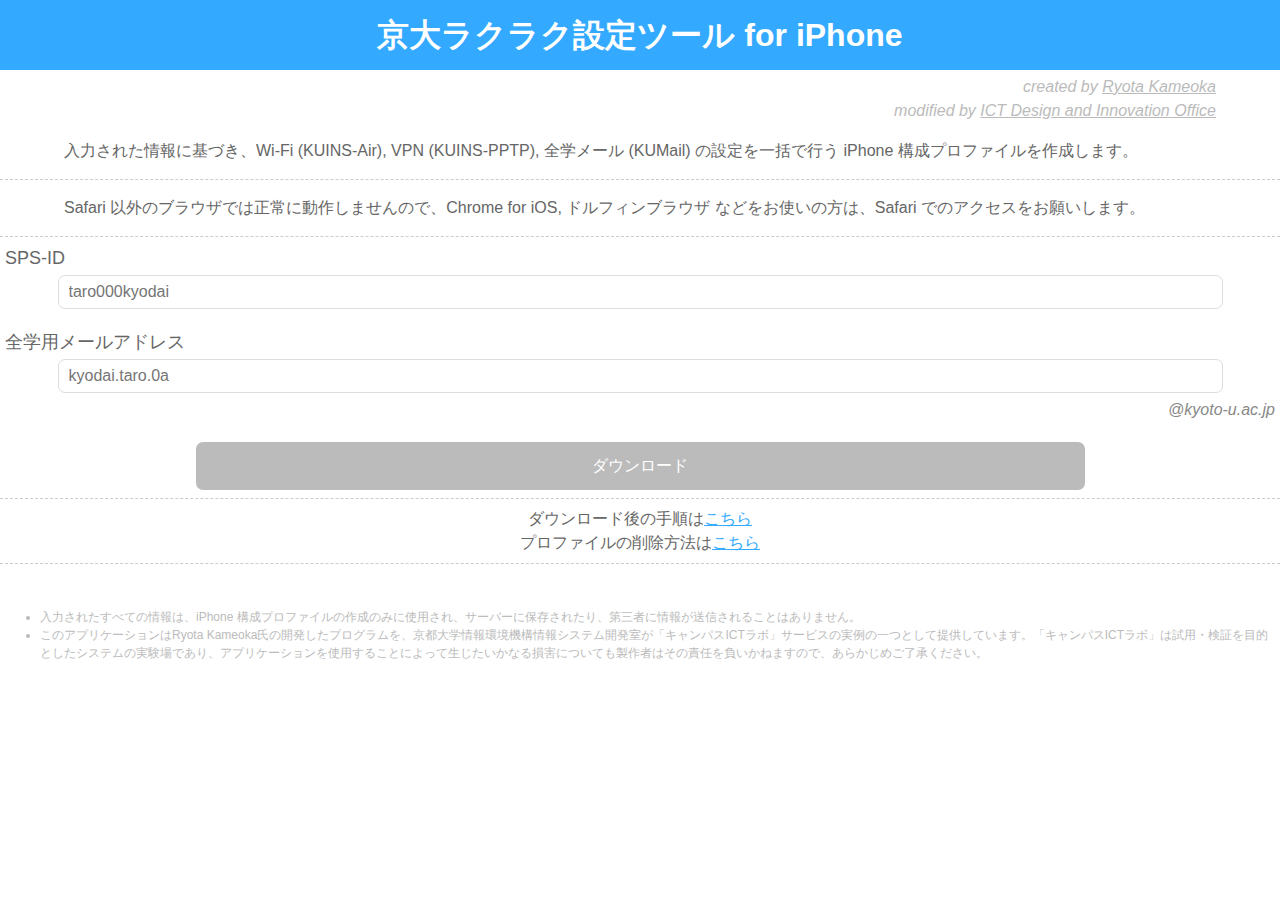
==== index-sps.html @ 34071dd4 "first commit by iimc mod" ====
<!DOCTYPE html>
<html>
  <head>
    <meta charset="utf-8">
    <meta name="viewport" content="width=device-width,initial-scale=1.0,minimum-scale=1.0,maximum-scale=1.0,user-scalable=no">
    <meta name="keywords" content="京大,京都大学,iPhone,設定,Wi-Fi,無線LAN,MIAKO,VPN,KUINS_PPTP,メール">
    <meta name="description" content="入力された情報に基づき、Wi-Fi (MIAKO), VPN (KUINS-PPTP), の設定を一括で行う iPhone 構成プロファイルを作成します。">
    <meta property="og:title" content="京大ラクラク設定ツール for iPhone">
    <meta property="og:type" content="website">
    <meta property="og:url" content="http://kyodairaku2.ryota-ka.me/">
    <meta property="og:image" content="http://kyodairaku2.ryota-ka.me/kyodairaku2.png">
    <meta property="og:description" content="入力された情報に基づき、Wi-Fi (MIAKO), VPN (KUINS-PPTP), 学生用メール (KUMOI) の設定を一括で行う iPhone 構成プロファイルを作成します。">
    <meta property="og:site_name" content="京大ラクラク設定ツール for iPhone">
    <link rel="stylesheet" href="./style.css" type="text/css">
    <script src="validate-sps.js"></script>
    <title>京大ラクラク設定ツール for iPhone</title>
  </head>
  <body>
    <h1>京大ラクラク設定ツール for iPhone</h1>

    <p class="right">created by <a href="http://ryota-ka.me/">Ryota Kameoka</a>
    <br />modified by <a href="http://www.rd.iimc.kyoto-u.ac.jp/aboutus.htm">ICT Design and Innovation Office </a></p>
    <p>入力された情報に基づき、Wi-Fi (KUINS-Air), VPN (KUINS-PPTP), 全学メール (KUMail) の設定を一括で行う iPhone 構成プロファイルを作成します。</p>

    <hr>

    <p>Safari 以外のブラウザでは正常に動作しませんので、Chrome for iOS, ドルフィンブラウザ などをお使いの方は、Safari でのアクセスをお願いします。</p>

    <hr>

    <form action="file-sps.php" method="post">
      <p>SPS-ID</p>
      <input id="input-ecsid" type="text" name="ecsid" placeholder="taro000kyodai" onblur="validate();">
      <p>全学用メールアドレス</p>
      <input id="input-localpart" type="text" name="localpart" placeholder="kyodai.taro.0a" onblur="validate();">
      <p class="right" style="color: #888;">@kyoto-u.ac.jp</p>
      <input id="input-submit" type="submit" value="ダウンロード" disabled="disabled">
    </form>
    <hr>

    <p style="text-align: center; margin-top: 5px; margin-bottom: 5px;">
      ダウンロード後の手順は<a href="./install.html" style="color: #3af;">こちら</a><br>
      プロファイルの削除方法は<a href="./uninstall.html" style="color: #3af;">こちら</a>
    </p>

    <hr>

    <small id="policy">
      <ul>
        <li>入力されたすべての情報は、iPhone 構成プロファイルの作成のみに使用され、サーバーに保存されたり、第三者に情報が送信されることはありません。</li>
        <li>このアプリケーションはRyota Kameoka氏の開発したプログラムを、京都大学情報環境機構情報システム開発室が「キャンパスICTラボ」サービスの実例の一つとして提供しています。「キャンパスICTラボ」は試用・検証を目的としたシステムの実験場であり、アプリケーションを使用することによって生じたいかなる損害についても製作者はその責任を負いかねますので、あらかじめご了承ください。</li>
      </ul>
    </small>
  </body>
</html>
---- style.css ----
@charset "utf-8";

html, body {
  margin: 0;
  padding: 0;
  border: 0;
}

body {
  font-family: Arial, sans-serif;
  line-height: 1.5;
  font-size: 16px;
  background: #fff;
  color: #666;
  word-wrap: break-word;
  -webkit-text-size-adjust: none;
}

h1 {
  text-align: center;
  width: 100%;
  height: 70px;
  line-height: 70px;
  margin: 0;
  background-color: #3af;
  color: #fff;
}

h1 + p {
  margin: 5px 0;
}

a {
  color: #bbb;
  text-decoration: underline;
}

hr {
  border: 0;
  border-bottom: 1px dashed #ccc;
  background: transparent;
}

body > p {
  width: 90%;
  margin-left: auto;
  margin-right: auto;
}

input {
  width: 90%;
  height: 28px;
  margin: auto;
  padding: 2px 10px;
  border: 1px solid #ddd;
  border-radius: 7px;
  display: block;
  font-size: 16px;
  vertical-align: middle;
  -webkit-appearance: none;
}

#input-ecsid {
  margin-bottom: 20px;
}

form {
  padding: 0 5px;
}

form p {
  font-size: 18px;
  margin-top: 5px;
  margin-bottom: 3px;
}

input + p:not(.right) {
  margin-top: 5px3
}

p.right {
  text-align: right;
  font-size: 16px;
  font-style: italic;
  color: #bbb;
}

input[type="submit"] {
  width: 70%;
  height: 48px;
  border-width: 0;
  margin-top: 20px;
  background: #3af;
  color: #fff;
}

input[disabled="disabled"] {
  background: #bbb;
}

#policy {
  font-size: 12px;
  color: #bbb;
  padding-left: 3px;
  padding-right: 3px;
}

#policy p {
  text-indent: 1em;
  margin-top: 0;
  margin-bottom: 0;
}

h2 {
  margin-left: 10px;
}

img {
  width: 95%;
  margin-top 10px;
  margin-bottom: 0;
  margin-left: 2.5%;
  max-width: 640px;
}

.ads {
  text-align: center;
  margin: 10px 0;
  padding: 0;
}
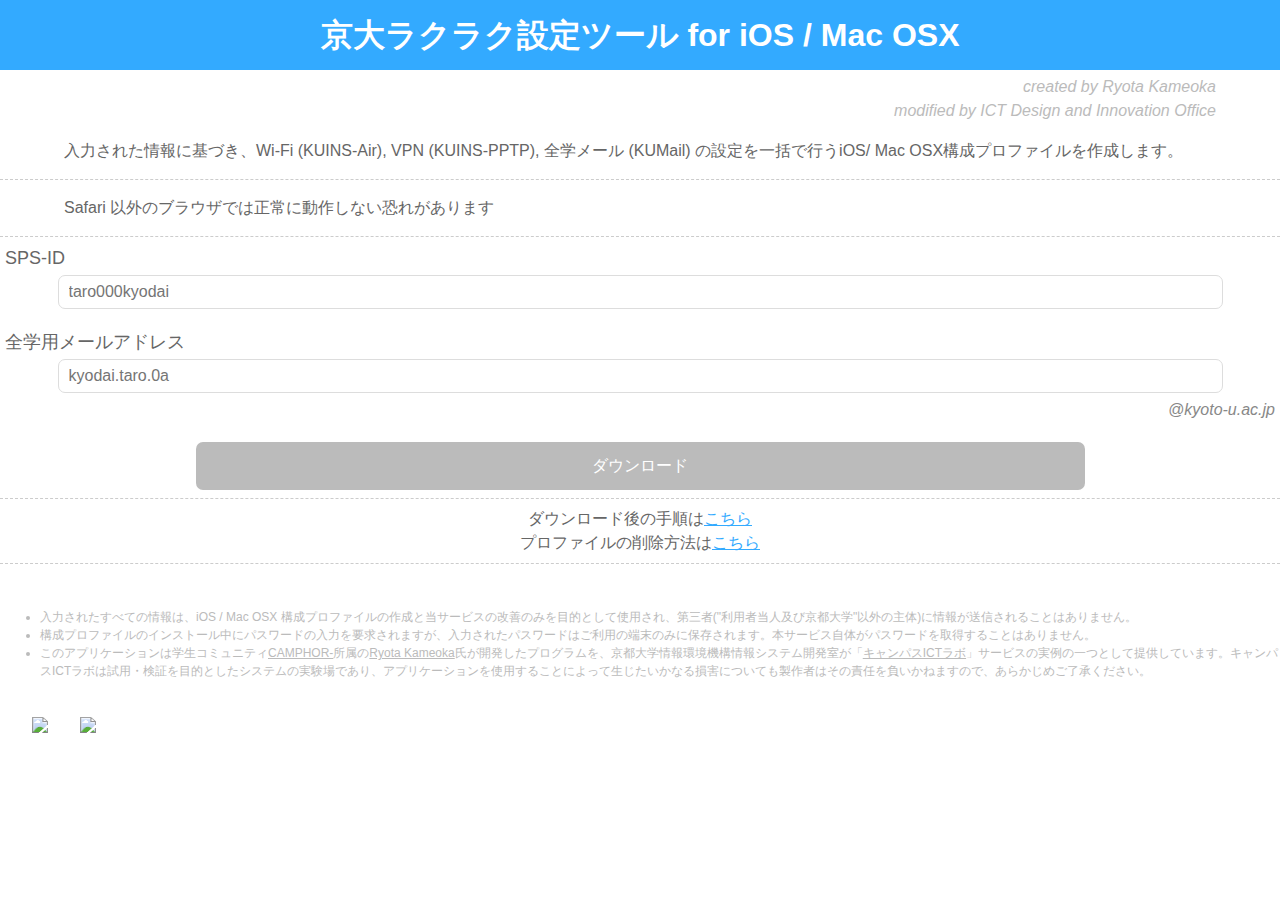
==== commit e2a94b69: "small fix for privacy policy" ====
--- a/index-sps.html
+++ b/index-sps.html
@@ -4,35 +4,34 @@
     <meta charset="utf-8">
     <meta name="viewport" content="width=device-width,initial-scale=1.0,minimum-scale=1.0,maximum-scale=1.0,user-scalable=no">
     <meta name="keywords" content="京大,京都大学,iPhone,設定,Wi-Fi,無線LAN,MIAKO,VPN,KUINS_PPTP,メール">
-    <meta name="description" content="入力された情報に基づき、Wi-Fi (MIAKO), VPN (KUINS-PPTP), の設定を一括で行う iPhone 構成プロファイルを作成します。">
-    <meta property="og:title" content="京大ラクラク設定ツール for iPhone">
+    <meta name="description" content="入力された情報に基づき、Wi-Fi (MIAKO), VPN (KUINS-PPTP), の設定を一括で行うiOS / Mac OSX構成プロファイルを作成します。">
+    <meta property="og:title" content="京大ラクラク設定ツール for iOS / OS X">
     <meta property="og:type" content="website">
     <meta property="og:url" content="http://kyodairaku2.ryota-ka.me/">
     <meta property="og:image" content="http://kyodairaku2.ryota-ka.me/kyodairaku2.png">
-    <meta property="og:description" content="入力された情報に基づき、Wi-Fi (MIAKO), VPN (KUINS-PPTP), 学生用メール (KUMOI) の設定を一括で行う iPhone 構成プロファイルを作成します。">
-    <meta property="og:site_name" content="京大ラクラク設定ツール for iPhone">
+    <meta property="og:description" content="入力された情報に基づき、Wi-Fi (KUINS-Air), VPN (KUINS-PPTP), 全学メール(KUMail)の設定を一括で行う iPhone 構成プロファイルを作成します。">
+    <meta property="og:site_name" content="京大ラクラク設定ツール for iOS / Mac OSX">
     <link rel="stylesheet" href="./style.css" type="text/css">
     <script src="validate-sps.js"></script>
-    <title>京大ラクラク設定ツール for iPhone</title>
+    <title>京大ラクラク設定ツール for iOS / Mac OSX</title>
   </head>
   <body>
-    <h1>京大ラクラク設定ツール for iPhone</h1>
-
-    <p class="right">created by <a href="http://ryota-ka.me/">Ryota Kameoka</a>
-    <br />modified by <a href="http://www.rd.iimc.kyoto-u.ac.jp/aboutus.htm">ICT Design and Innovation Office </a></p>
-    <p>入力された情報に基づき、Wi-Fi (KUINS-Air), VPN (KUINS-PPTP), 全学メール (KUMail) の設定を一括で行う iPhone 構成プロファイルを作成します。</p>
+    <h1>京大ラクラク設定ツール for iOS / Mac OSX</h1>
+    <p class="right">created by Ryota Kameoka
+    <br />modified by ICT Design and Innovation Office</p>
+    <p>入力された情報に基づき、Wi-Fi (KUINS-Air), VPN (KUINS-PPTP), 全学メール (KUMail) の設定を一括で行うiOS/ Mac OSX構成プロファイルを作成します。</p>
 
     <hr>
 
-    <p>Safari 以外のブラウザでは正常に動作しませんので、Chrome for iOS, ドルフィンブラウザ などをお使いの方は、Safari でのアクセスをお願いします。</p>
+    <p>Safari 以外のブラウザでは正常に動作しない恐れがあります</p>
 
     <hr>
 
     <form action="file-sps.php" method="post">
       <p>SPS-ID</p>
-      <input id="input-ecsid" type="text" name="ecsid" placeholder="taro000kyodai" onblur="validate();">
+      <input id="input-ecsid" type="text" name="ecsid" placeholder="taro000kyodai" onblur="validate();" oninput="validate();">
       <p>全学用メールアドレス</p>
-      <input id="input-localpart" type="text" name="localpart" placeholder="kyodai.taro.0a" onblur="validate();">
+      <input id="input-localpart" type="text" name="localpart" placeholder="kyodai.taro.0a" onblur="validate();" oninput="validate();">
       <p class="right" style="color: #888;">@kyoto-u.ac.jp</p>
       <input id="input-submit" type="submit" value="ダウンロード" disabled="disabled">
     </form>
@@ -47,9 +46,14 @@
 
     <small id="policy">
       <ul>
-        <li>入力されたすべての情報は、iPhone 構成プロファイルの作成のみに使用され、サーバーに保存されたり、第三者に情報が送信されることはありません。</li>
-        <li>このアプリケーションはRyota Kameoka氏の開発したプログラムを、京都大学情報環境機構情報システム開発室が「キャンパスICTラボ」サービスの実例の一つとして提供しています。「キャンパスICTラボ」は試用・検証を目的としたシステムの実験場であり、アプリケーションを使用することによって生じたいかなる損害についても製作者はその責任を負いかねますので、あらかじめご了承ください。</li>
+        <li>入力されたすべての情報は、iOS / Mac OSX 構成プロファイルの作成と当サービスの改善のみを目的として使用され、第三者(&quot;利用者当人及び京都大学&quot;以外の主体)に情報が送信されることはありません。</li>
+        <li>構成プロファイルのインストール中にパスワードの入力を要求されますが、入力されたパスワードはご利用の端末のみに保存されます。本サービス自体がパスワードを取得することはありません。</li>
+		<li>このアプリケーションは学生コミュニティ<a href="https://camph.net/">CAMPHOR-</a>所属の<a href="http://ryota-ka.me/">Ryota Kameoka</a>氏が開発したプログラムを、京都大学情報環境機構情報システム開発室が「<a href="http://www.rd.iimc.kyoto-u.ac.jp">キャンパスICTラボ</a>」サービスの実例の一つとして提供しています。キャンパスICTラボは試用・検証を目的としたシステムの実験場であり、アプリケーションを使用することによって生じたいかなる損害についても製作者はその責任を負いかねますので、あらかじめご了承ください。</li>
       </ul>
     </small>
+	<div class="center">
+	  <a href="http://www.iimc.kyoto-u.ac.jp"><img src="img/iimc_logo.png" class="logo"></a><a href="https://camph.net"><img src="img/camphor-_logo.png" class="logo"></a>
+	</div>
+
   </body>
 </html>
